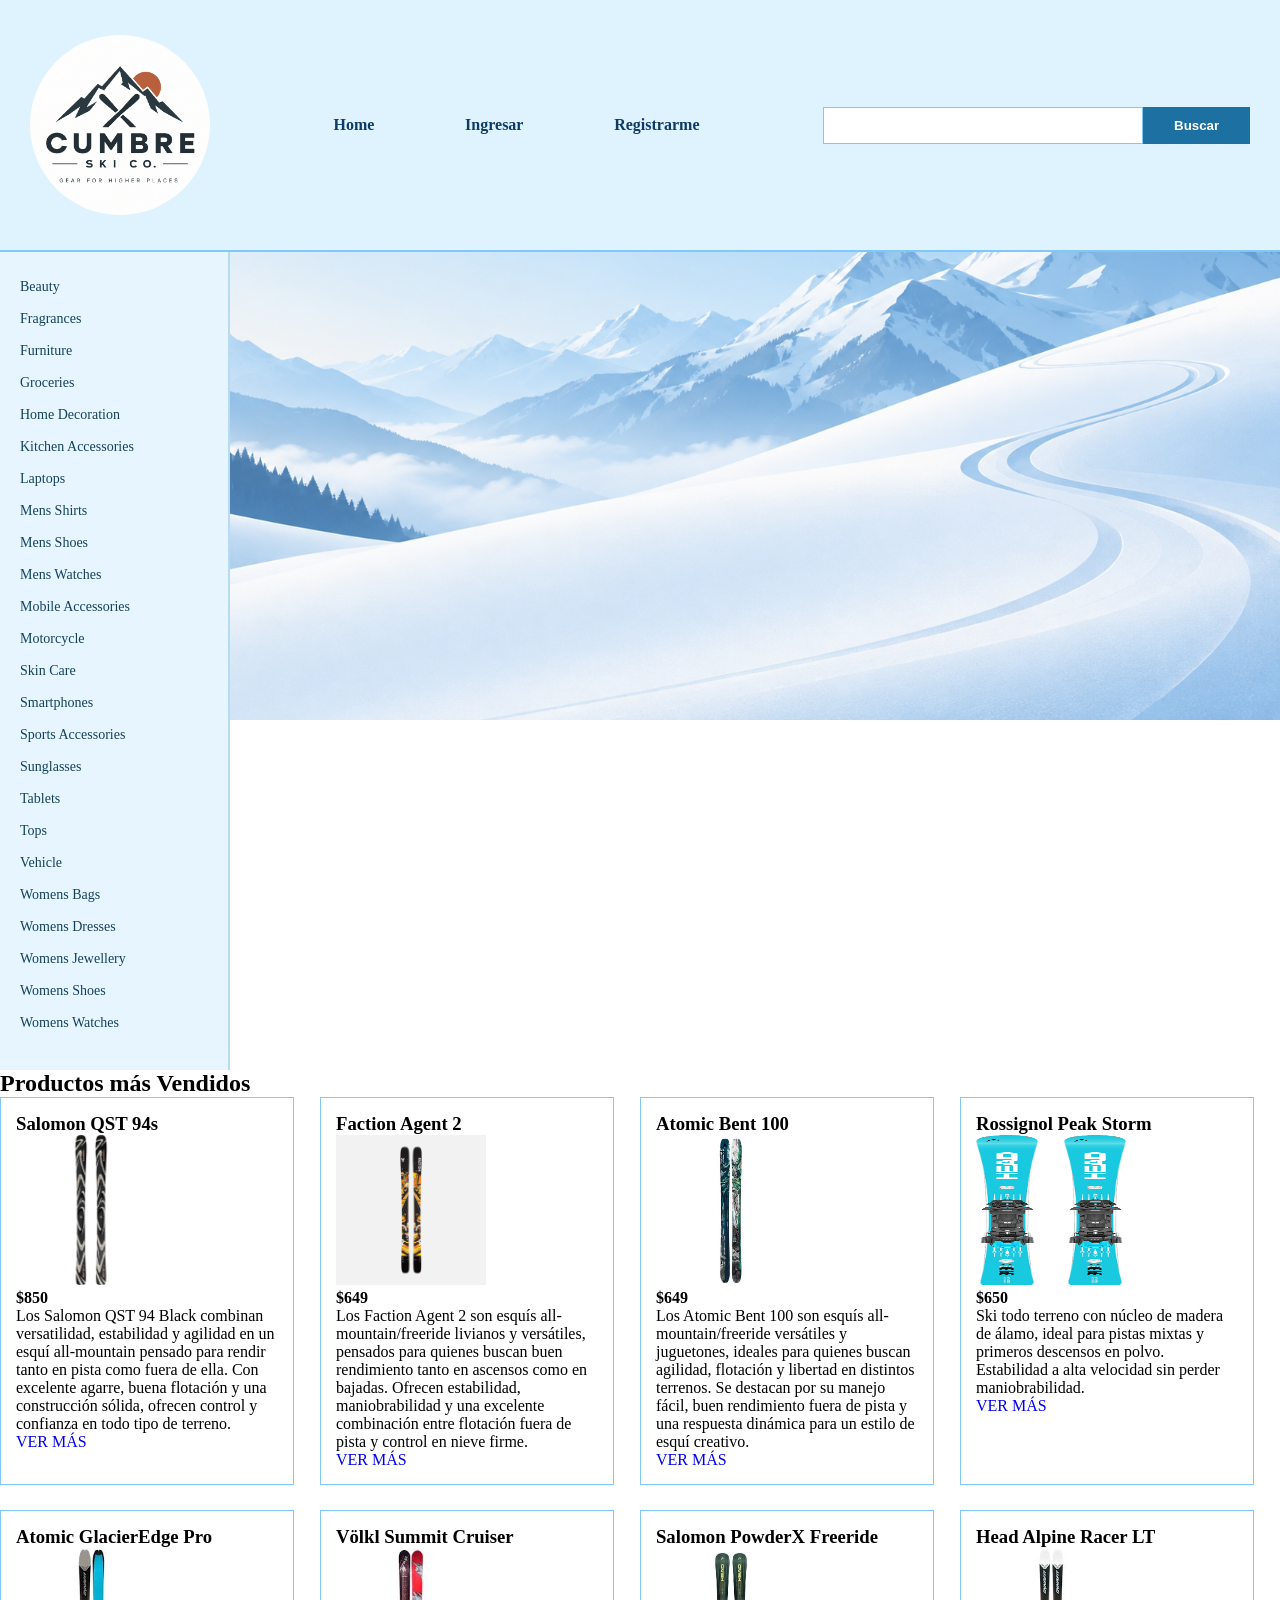
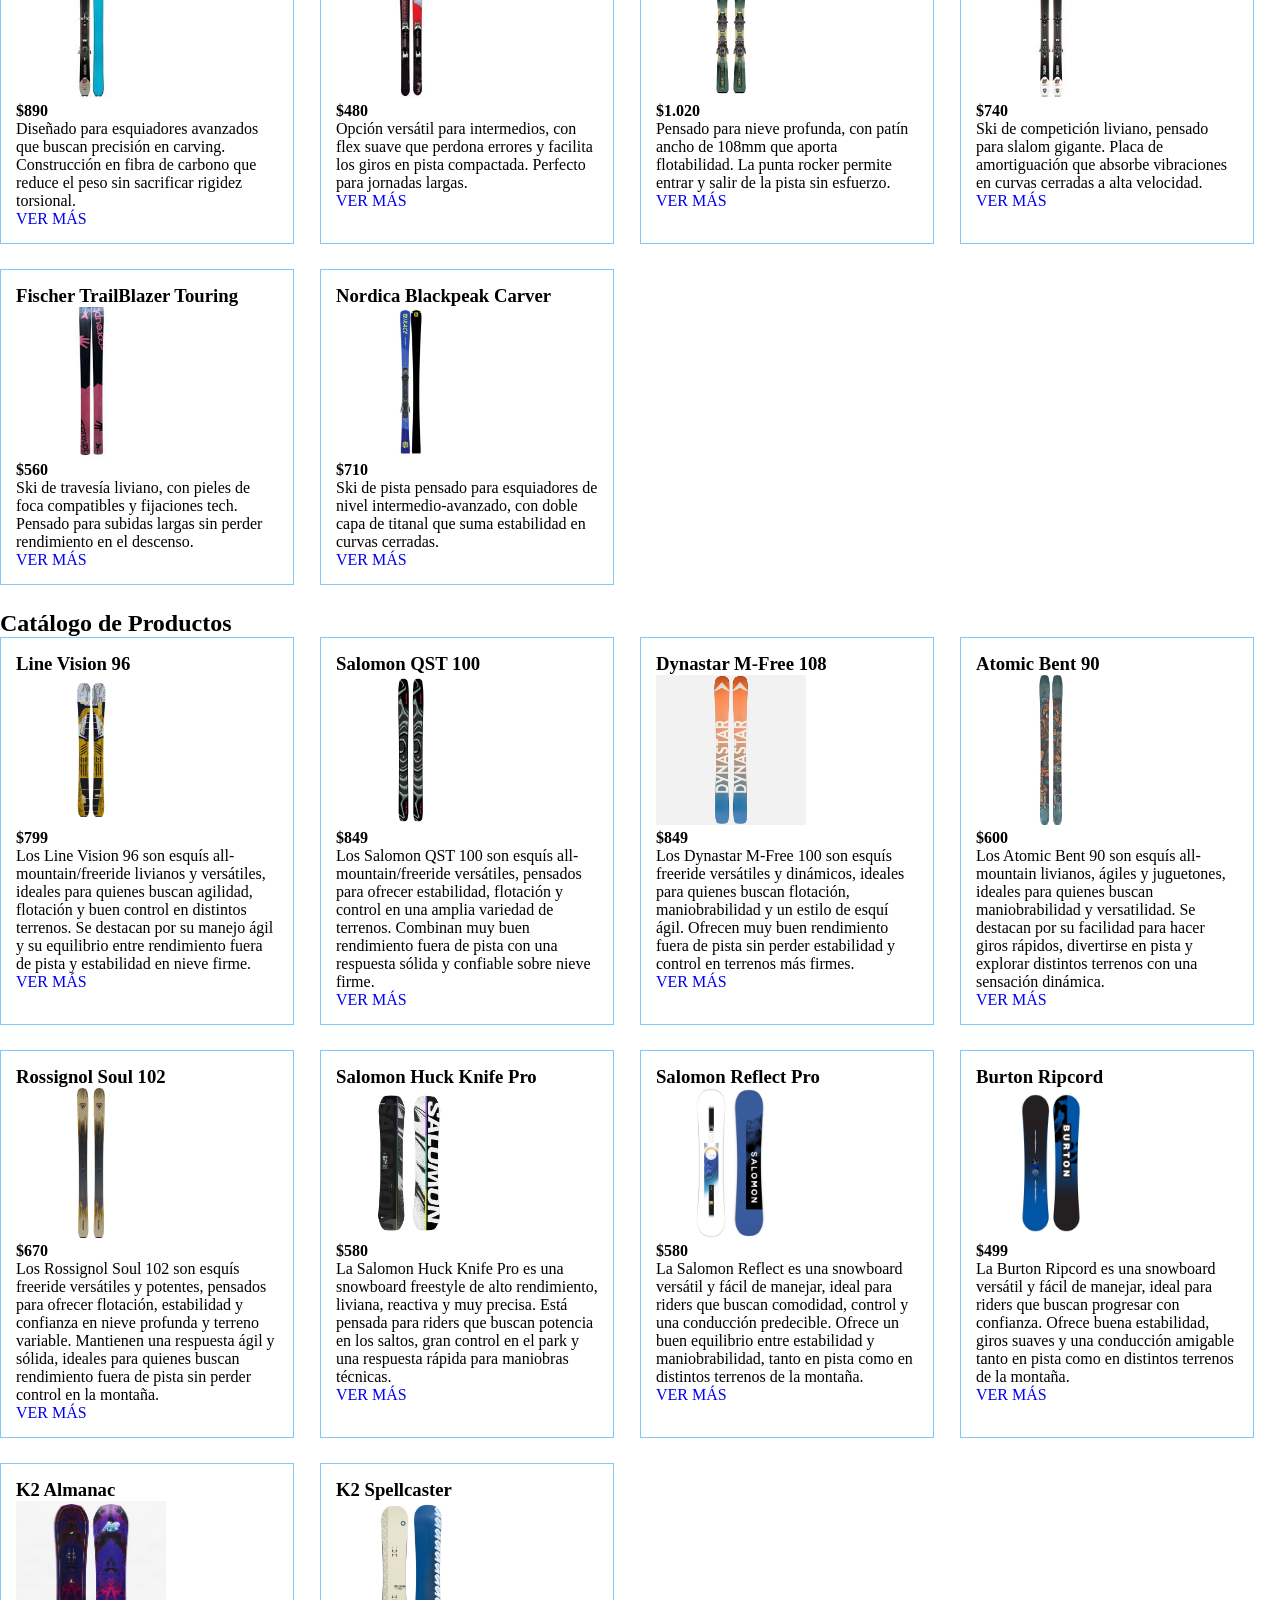
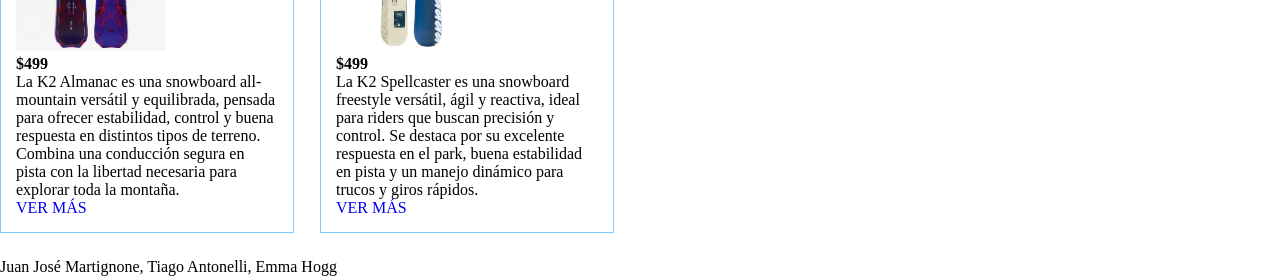
==== index.html @ 4454740b "css register" ====
<!DOCTYPE html>
<html lang="en">
<head>
    <meta charset="UTF-8">
    <meta name="viewport" content="width=device-width, initial-scale=1.0">
    <title>Proyecto Integrador</title>
    <link rel="stylesheet" href="./css/styles.css">

</head>
<body>
        <header class="header">
            <a href="./index.html" class="logoLink">
             <img src="./img/ChatGPT Image Sep 11, 2026, 09_26_27 AM.png" alt="logo" class="logo">
            </a>
            <nav class="navegacion">
                <ul>
                    <li><a href="./index.html">Home</a></li>
                    <li><a href="./login.html">Ingresar</a></li>
                    <li><a href="./register.html">Registrarme</a></li>
                </ul>
            </nav>
            <form action="./search'results.html" method="get">
               <input type="text" name="busqueda">
               <button type="submit">Buscar</button>
           </form>
        </header>
   <nav class="categorias">
    <ul>
      <li><a href="./category.html">Beauty</a></li>
            <li><a href="./category.html">Fragrances</a></li>
            <li><a href="./category.html">Furniture</a></li>
            <li><a href="./category.html">Groceries</a></li>
            <li><a href="./category.html">Home Decoration</a></li>
            <li><a href="./category.html">Kitchen Accessories</a></li>
            <li><a href="./category.html">Laptops</a></li>
            <li><a href="./category.html">Mens Shirts</a></li>
            <li><a href="./category.html">Mens Shoes</a></li>
            <li><a href="./category.html">Mens Watches</a></li>
            <li><a href="./category.html">Mobile Accessories</a></li>
            <li><a href="./category.html">Motorcycle</a></li>
            <li><a href="./category.html">Skin Care</a></li>
            <li><a href="./category.html">Smartphones</a></li>
            <li><a href="./category.html">Sports Accessories</a></li>
            <li><a href="./category.html">Sunglasses</a></li>
            <li><a href="./category.html">Tablets</a></li>
            <li><a href="./category.html">Tops</a></li>
            <li><a href="./category.html">Vehicle</a></li>
            <li><a href="./category.html">Womens Bags</a></li>
            <li><a href="./category.html">Womens Dresses</a></li>
            <li><a href="./category.html">Womens Jewellery</a></li>
            <li><a href="./category.html">Womens Shoes</a></li>
            <li><a href="./category.html">Womens Watches</a></li>  
    </ul>
   </nav>

  

    <section class="masvendidos">
        <h1>
            Productos más Vendidos
        </h1>
 
        <article>
            <h3>Salomon QST 94s</h3>
            <img src="./img/producto_1.jpg" alt="producto 1">
            <h4>$850</h4>
            <p>Los Salomon QST 94 Black combinan versatilidad, estabilidad y agilidad en un esquí all-mountain pensado para rendir tanto en pista como fuera de ella. Con excelente agarre, buena flotación y una construcción sólida, ofrecen control y confianza en todo tipo de terreno.</p>
            <a href="./product.html">VER MÁS</a>
        </article>

        <article>
            <h3>Faction Agent 2</h3>
            <img src="./img/producto_2.webp" alt="producto 2">
            <h4>$649</h4>
            <p>Los Faction Agent 2 son esquís all-mountain/freeride livianos y versátiles, pensados para quienes buscan buen rendimiento tanto en ascensos como en bajadas. Ofrecen estabilidad, maniobrabilidad y una excelente combinación entre flotación fuera de pista y control en nieve firme.</p>
            <a href="./product.html">VER MÁS</a>
        </article>

         <article>
            <h3>Atomic Bent 100</h3>
            <img src="./img/producto_3.jpeg" alt="producto 3">
            <h4>$649</h4>
            <p>Los Atomic Bent 100 son esquís all-mountain/freeride versátiles y juguetones, ideales para quienes buscan agilidad, flotación y libertad en distintos terrenos. Se destacan por su manejo fácil, buen rendimiento fuera de pista y una respuesta dinámica para un estilo de esquí creativo.</p>
            <a href="./product.html">VER MÁS</a>
        </article>

        <article>
            <h3>Rossignol Peak Storm</h3>
            <img src="./img/producto_4.jpg" alt="producto 4">
            <h4>$650</h4>
            <p>Ski todo terreno con núcleo de madera de álamo, ideal para pistas mixtas y primeros descensos en polvo. Estabilidad a alta velocidad sin perder maniobrabilidad.</p>
            <a href="./product.html">VER MÁS</a>
        </article>

         <article>
            <h3>Atomic GlacierEdge Pro</h3>
            <img src="./img/producto5.jpeg" alt="producto 5">
            <h4>$890</h4>
            <p>Diseñado para esquiadores avanzados que buscan precisión en carving. Construcción en fibra de carbono que reduce el peso sin sacrificar rigidez torsional.</p>
            <a href="./product.html">VER MÁS</a>
        </article>

         <article>
            <h3>Völkl Summit Cruiser</h3>
            <img src="./img/producto6.jpeg" alt="producto 6">
            <h4>$480</h4>
            <p>Opción versátil para intermedios, con flex suave que perdona errores y facilita los giros en pista compactada. Perfecto para jornadas largas.</p>
            <a href="./product.html">VER MÁS</a>
        </article>

         <article>
            <h3>Salomon PowderX Freeride</h3>
            <img src="./img/producto7.jpeg" alt="producto 7">
            <h4>$1.020</h4>
            <p>Pensado para nieve profunda, con patín ancho de 108mm que aporta flotabilidad. La punta rocker permite entrar y salir de la pista sin esfuerzo.</p>
            <a href="./product.html">VER MÁS</a>
        </article>

         <article>
            <h3>Head Alpine Racer LT</h3>
            <img src="./img/producto8.jpeg" alt="producto 8">
            <h4>$740</h4>
            <p>Ski de competición liviano, pensado para slalom gigante. Placa de amortiguación que absorbe vibraciones en curvas cerradas a alta velocidad.</p>
            <a href="./product.html">VER MÁS</a>
        </article>

         <article>
            <h3>Fischer TrailBlazer Touring</h3>
            <img src="./img/producto9.jpeg" alt="producto 9">
            <h4>$560</h4>
            <p>Ski de travesía liviano, con pieles de foca compatibles y fijaciones tech. Pensado para subidas largas sin perder rendimiento en el descenso.</p>
            <a href="./product.html">VER MÁS</a>
        </article>

         <article>
            <h3>Nordica Blackpeak Carver</h3>
            <img src="./img/producto10.jpeg" alt="producto 10">
            <h4>$710</h4>
            <p>Ski de pista pensado para esquiadores de nivel intermedio-avanzado, con doble capa de titanal que suma estabilidad en curvas cerradas.</p>
            <a href="./product.html">VER MÁS</a>
        </article>

    </section>

    <section class="catalogo">
        <h1>
            Catálogo de Productos
        </h1>

         <article>
            <h3>Line Vision 96</h3>
            <img src="./img/producto11.webp" alt="producto 11">
            <h4>$799</h4>
            <p>Los Line Vision 96 son esquís all-mountain/freeride livianos y versátiles, ideales para quienes buscan agilidad, flotación y buen control en distintos terrenos. Se destacan por su manejo ágil y su equilibrio entre rendimiento fuera de pista y estabilidad en nieve firme.</p>
            <a href="./product.html">VER MÁS</a>
        </article>

         <article>
            <h3>Salomon QST 100</h3>
            <img src="./img/producto12.jpg" alt="producto 12">
            <h4>$849</h4>
            <p>Los Salomon QST 100 son esquís all-mountain/freeride versátiles, pensados para ofrecer estabilidad, flotación y control en una amplia variedad de terrenos. Combinan muy buen rendimiento fuera de pista con una respuesta sólida y confiable sobre nieve firme.</p>
            <a href="./product.html">VER MÁS</a>
        </article>

         <article>
            <h3>Dynastar M-Free 108</h3>
            <img src="./img/producto13.webp" alt="producto 13">
            <h4>$849</h4>
            <p>Los Dynastar M-Free 100 son esquís freeride versátiles y dinámicos, ideales para quienes buscan flotación, maniobrabilidad y un estilo de esquí ágil. Ofrecen muy buen rendimiento fuera de pista sin perder estabilidad y control en terrenos más firmes.</p>
            <a href="./product.html">VER MÁS</a>
        </article>

         <article>
            <h3>Atomic Bent 90</h3>
            <img src="./img/producto_14.jpg" alt="producto 14">
            <h4>$600</h4>
            <p>Los Atomic Bent 90 son esquís all-mountain livianos, ágiles y juguetones, ideales para quienes buscan maniobrabilidad y versatilidad. Se destacan por su facilidad para hacer giros rápidos, divertirse en pista y explorar distintos terrenos con una sensación dinámica.</p>
            <a href="./product.html">VER MÁS</a>
        </article>

        <article>
            <h3>Rossignol Soul 102</h3>
            <img src="./img/producto15.jpg" alt="producto 15">
            <h4>$670</h4>
            <p>Los Rossignol Soul 102 son esquís freeride versátiles y potentes, pensados para ofrecer flotación, estabilidad y confianza en nieve profunda y terreno variable. Mantienen una respuesta ágil y sólida, ideales para quienes buscan rendimiento fuera de pista sin perder control en la montaña.</p>
            <a href="./product.html">VER MÁS</a>
        </article>

        <article>
            <h3>Salomon Huck Knife Pro</h3>
            <img src="./img/producto16.jpeg" alt="producto 16">
            <h4>$580</h4>
            <p>La Salomon Huck Knife Pro es una snowboard freestyle de alto rendimiento, liviana, reactiva y muy precisa. Está pensada para riders que buscan potencia en los saltos, gran control en el park y una respuesta rápida para maniobras técnicas.</p>
            <a href="./product.html">VER MÁS</a>
        </article>

        <article>
            <h3>Salomon Reflect Pro</h3>
            <img src="./img/producto17.jpg" alt="producto 17">
            <h4>$580</h4>
            <p>La Salomon Reflect es una snowboard versátil y fácil de manejar, ideal para riders que buscan comodidad, control y una conducción predecible. Ofrece un buen equilibrio entre estabilidad y maniobrabilidad, tanto en pista como en distintos terrenos de la montaña.</p>
            <a href="./product.html">VER MÁS</a>
        </article>
        
        <article>
            <h3>Burton Ripcord</h3>
            <img src="./img/producto 18.webp" alt="producto 18">
            <h4>$499</h4>
            <p>La Burton Ripcord es una snowboard versátil y fácil de manejar, ideal para riders que buscan progresar con confianza. Ofrece buena estabilidad, giros suaves y una conducción amigable tanto en pista como en distintos terrenos de la montaña.</p>
            <a href="./product.html">VER MÁS</a>
        </article>
    
        <article>
            <h3>K2 Almanac</h3>
            <img src="./img/producto 19.webp" alt="producto 19">
            <h4>$499</h4>
            <p>La K2 Almanac es una snowboard all-mountain versátil y equilibrada, pensada para ofrecer estabilidad, control y buena respuesta en distintos tipos de terreno. Combina una conducción segura en pista con la libertad necesaria para explorar toda la montaña.</p>
            <a href="./product.html">VER MÁS</a>
        </article>

        <article>
            <h3>K2 Spellcaster</h3>
            <img src="./img/producto 20.webp" alt="producto 20">
            <h4>$499</h4>
            <p>La K2 Spellcaster es una snowboard freestyle versátil, ágil y reactiva, ideal para riders que buscan precisión y control. Se destaca por su excelente respuesta en el park, buena estabilidad en pista y un manejo dinámico para trucos y giros rápidos.</p>
            <a href="./product.html">VER MÁS</a>
        </article>

    </section>
<footer>
    Juan José Martignone, Tiago Antonelli, Emma Hogg
</footer>
</body>
</html>
---- css/styles.css ----
*{
box-sizing: border-box;
padding: 0;
margin: 0;
}
a{
    text-decoration: none;

}
ol, ul, li{

    list-style-type: none;
}
.logo {
    width: 180px;
    height: 180px;
    margin: 20px auto;
    border-radius: 100px;
}

.logoLink {
    display: flex;
    align-items: center;
    justify-content: center;
}

.navegacion {
    width: 30%;
}

.navegacion ul {
    display: flex;
    flex-direction: row;
    justify-content: space-between;
}

.navegacion a {
    color: #0d3b66;
    font-size: 16px;
    font-weight: bold;
}

.header form {
    width: 35%;
    display: flex;
    flex-direction: row;
}

.header form input {
    width: 75%;
    padding: 10px;
    border: solid 1px #7fc8f8;
}

.header form button {
    width: 25%;
    padding: 10px;
    background-color: #1d70a2;
    color: white;
    border: solid 1px #1d70a2;
    font-weight: bold;
}
.contenidoPagina {
    width: 100%;
    display: flex;
    flex-direction: row;
}

.categorias {
    width: 18%;
    background-color: #e6f5ff;
    padding: 25px 20px;
    border-right: solid 2px #b6dcf2;
}

.categorias li {
    margin-bottom: 14px;
}

.categorias ul {
    display: flex;
    flex-direction: column;
}

.categorias a { 
    color: #16425b;
    font-size: 14px;
}

.contenidoPrincipal {
    width: 82%;
    padding: 30px;
}

body {
    background-image: url(../img/Fondo.png);
    background-repeat: no-repeat;
    background-size: 100%;
    background-attachment: fixed;
}

.masvendidos {
    width: 100%;
    display: flex;
    flex-wrap: wrap;
    flex-direction: row;
   justify-content: flex-start;
}

.masvendidos h1 {
    width: 100%;
}

.masvendidos article {
    width: 23%;
    padding: 15px;
    margin-bottom: 25px;
    border: solid 1px #7fc8f8 ;
    margin-right: 2%;
}

.catalogo{
    width: 100%;
  display: flex;
    flex-wrap: wrap;
    flex-direction: row;
    justify-content: flex-start;
}
.catalogo h1{
    width: 100%;
}

.catalogo article {
    width: 23%;
    padding: 15px;
    margin-bottom: 25px;
    border: solid 1px #7fc8f8;
    margin-right: 2%;
}

img{
    width: 150px;
    height: 150px;
}

.header {
    width: 100%;
    background-color: #dff3ff;
    padding: 15px 30px;
    display: flex;
    flex-direction: row;
    justify-content: space-between;
    align-items: center;
    border-bottom: solid 2px #7fc8f8;
}

.productoo {
    display: flex;
}

.productooo {
    padding: 40px;
    background-color:#7fc8f86f;
    margin: 40px;
    border-radius: 10%;
    border: solid, rgb(44, 112, 189);

}

.headapline {
    width: 700px;
    height: auto;
    border-radius:10%;
    border: solid, rgb(44, 112, 189);
}

.imagen_texto {
    display: flex;
}

.reviews {
    padding: 40px;
    background-color:#7fc8f86f;
    margin: 50px;
    border-radius: 10%;
    border: solid, rgb(44, 112, 189);
    font-size: 20px;
    padding: 30px;
    line-height: 2.0;
}

.review_ {
    border: solid,  rgb(44, 112, 189);
    margin: 10px;
    border-radius: 10%;
    padding: 10px;
}

.estrellas {
    width: 100%;
    height: 70px;
}

.tags {
    text-align: center;
    padding: 40px;
    background-color:#0c80cd6f;
    margin: 50px;
    border-radius: 15%;
    border: solid, rgb(44, 112, 189);
}

.tag {
    display: flex;
    justify-content: space-evenly;
    font-size: 20px;
    padding: 30px;
    line-height: 2.0;
}

.titulo_tags {
    margin-bottom: 20px
}

.texto_producto {
    font-size: 20px;
    padding: 30px;
    line-height: 2.0;
}


.register {
    display: flex;
}

.contenedorForm {
    display: flex;
    justify-content: center;
    align-items: center;
    font-size: 30px;
    flex: 1;
}  

.form {
    border: solid,  rgb(44, 112, 189);
    background-color:  rgba(68, 138, 218, 0.16); 
    border-radius: 10%;
    padding: 20px;
}
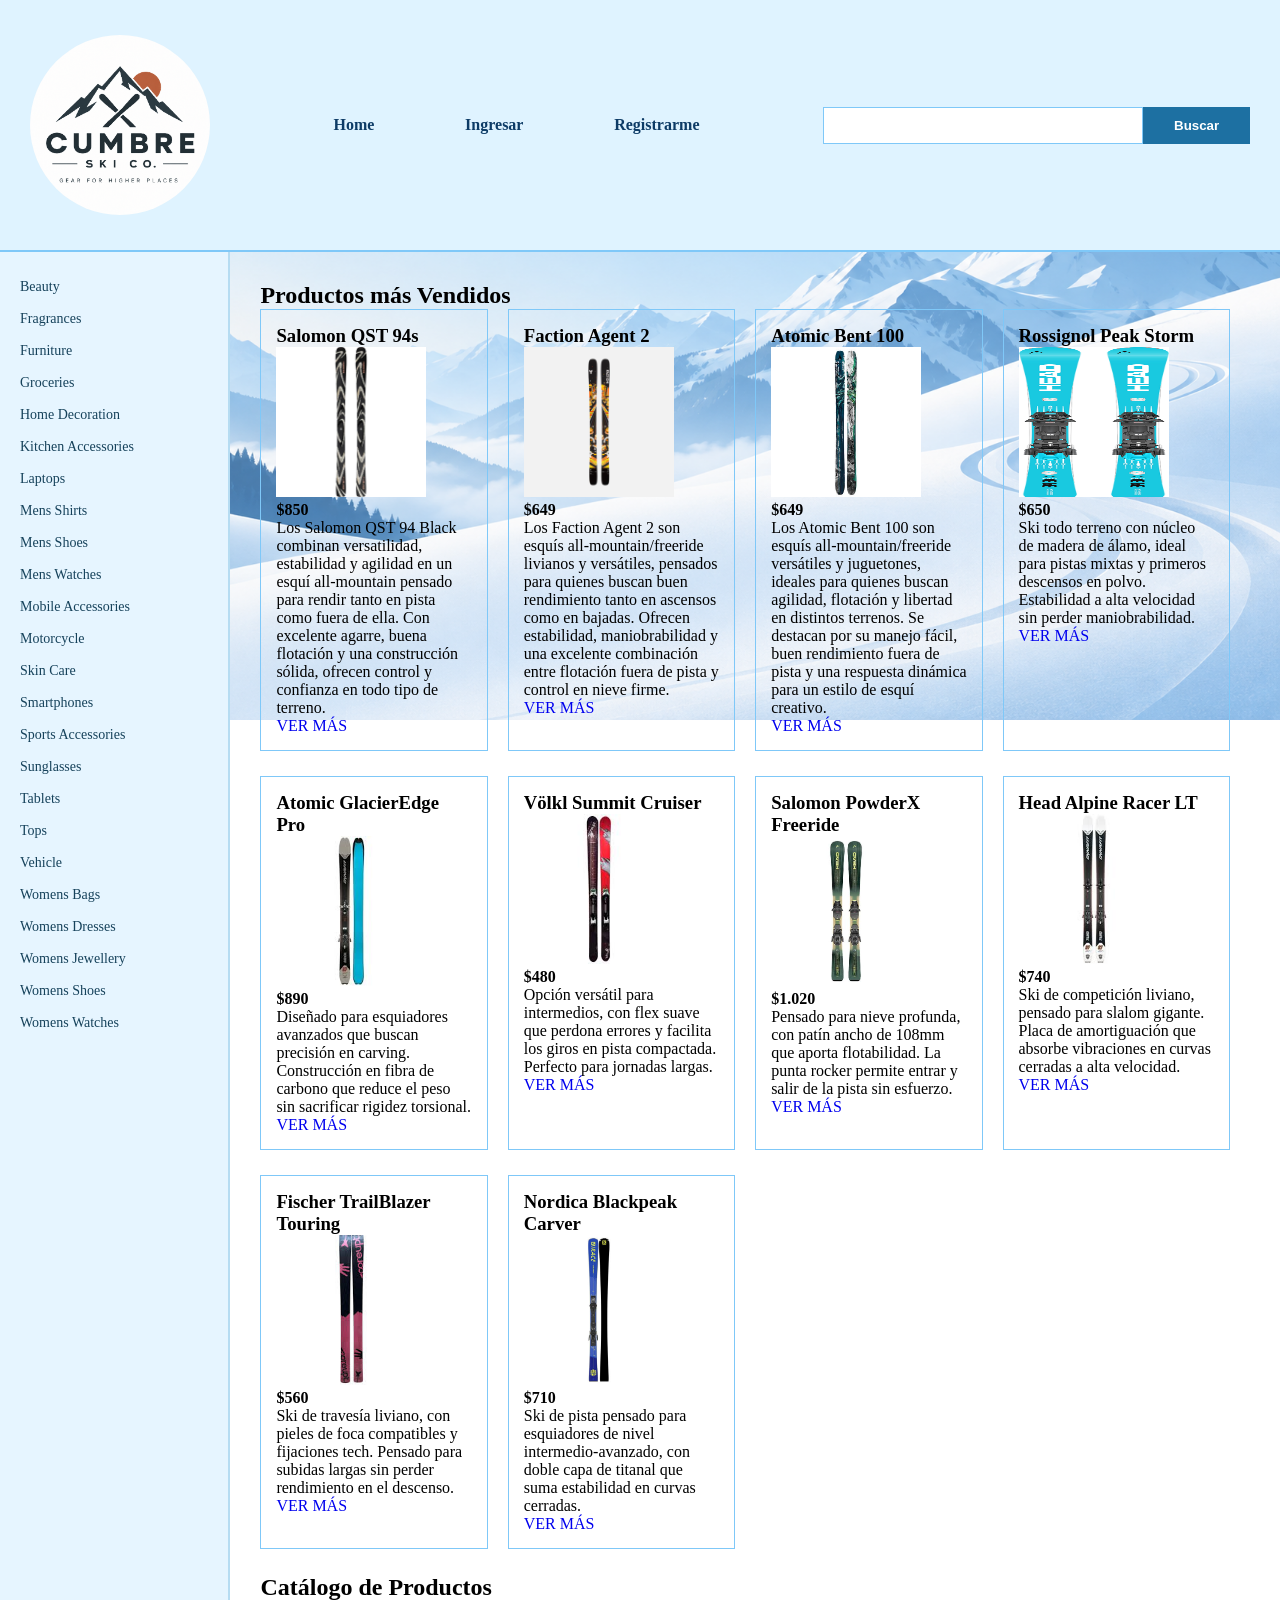
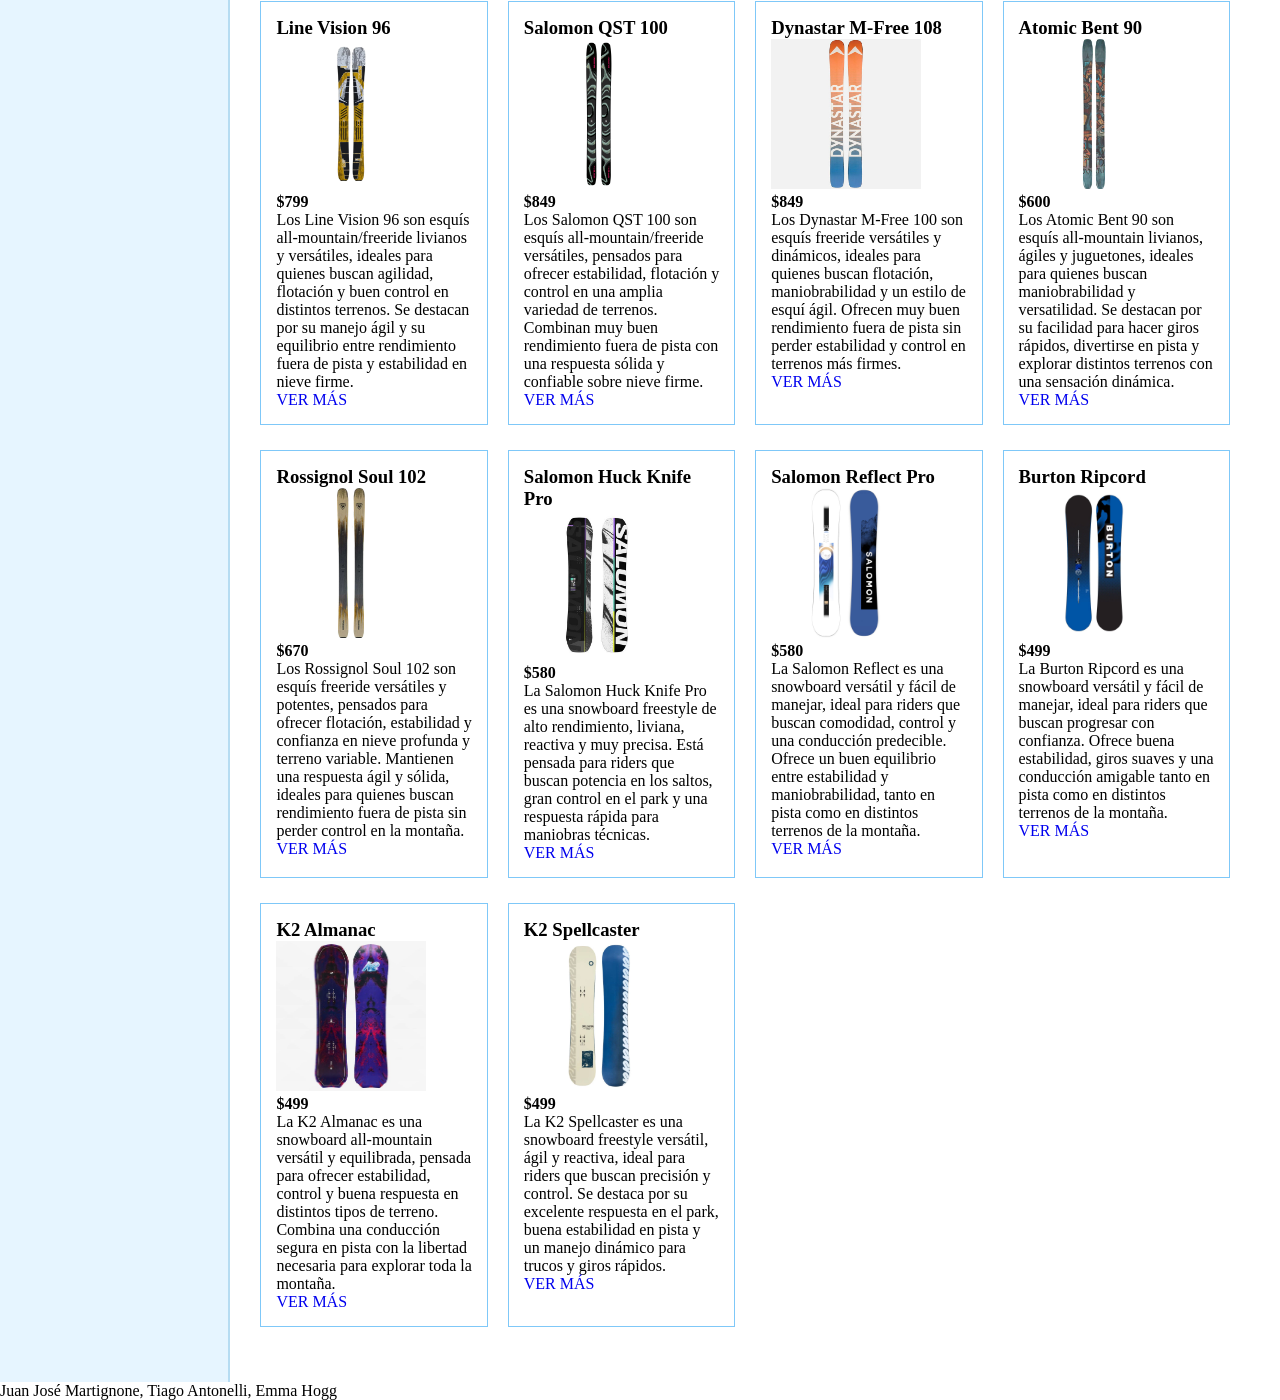
==== commit 35336f4f: "Cambios en el css para las imagenes de los productos" ====
--- a/index.html
+++ b/index.html
@@ -24,6 +24,8 @@
                <button type="submit">Buscar</button>
            </form>
         </header>
+
+<div class="contenidoPagina">
    <nav class="categorias">
     <ul>
       <li><a href="./category.html">Beauty</a></li>
@@ -53,7 +55,7 @@
     </ul>
    </nav>
 
-  
+   <div class="contenidoPrincipal">
 
     <section class="masvendidos">
         <h1>
@@ -228,6 +230,8 @@
         </article>
 
     </section>
+</div>
+</div>
 <footer>
     Juan José Martignone, Tiago Antonelli, Emma Hogg
 </footer>
--- a/css/styles.css
+++ b/css/styles.css
@@ -138,7 +138,8 @@
     margin-right: 2%;
 }
 
-img{
+.masvendidos img,
+.catalogo img {
     width: 150px;
     height: 150px;
 }
@@ -163,7 +164,7 @@
     background-color:#7fc8f86f;
     margin: 40px;
     border-radius: 10%;
-    border: solid, rgb(44, 112, 189);
+    border: solid rgb(44, 112, 189);
 
 }
 
@@ -171,7 +172,7 @@
     width: 700px;
     height: auto;
     border-radius:10%;
-    border: solid, rgb(44, 112, 189);
+    border: solid rgb(44, 112, 189);
 }
 
 .imagen_texto {
@@ -183,14 +184,14 @@
     background-color:#7fc8f86f;
     margin: 50px;
     border-radius: 10%;
-    border: solid, rgb(44, 112, 189);
+    border: solid rgb(44, 112, 189);
     font-size: 20px;
     padding: 30px;
     line-height: 2.0;
 }
 
 .review_ {
-    border: solid,  rgb(44, 112, 189);
+    border: solid rgb(44, 112, 189);
     margin: 10px;
     border-radius: 10%;
     padding: 10px;
@@ -207,7 +208,7 @@
     background-color:#0c80cd6f;
     margin: 50px;
     border-radius: 15%;
-    border: solid, rgb(44, 112, 189);
+    border: solid rgb(44, 112, 189);
 }
 
 .tag {
@@ -242,7 +243,7 @@
 }  
 
 .form {
-    border: solid,  rgb(44, 112, 189);
+    border: solid rgb(44, 112, 189);
     background-color:  rgba(68, 138, 218, 0.16); 
     border-radius: 10%;
     padding: 20px;
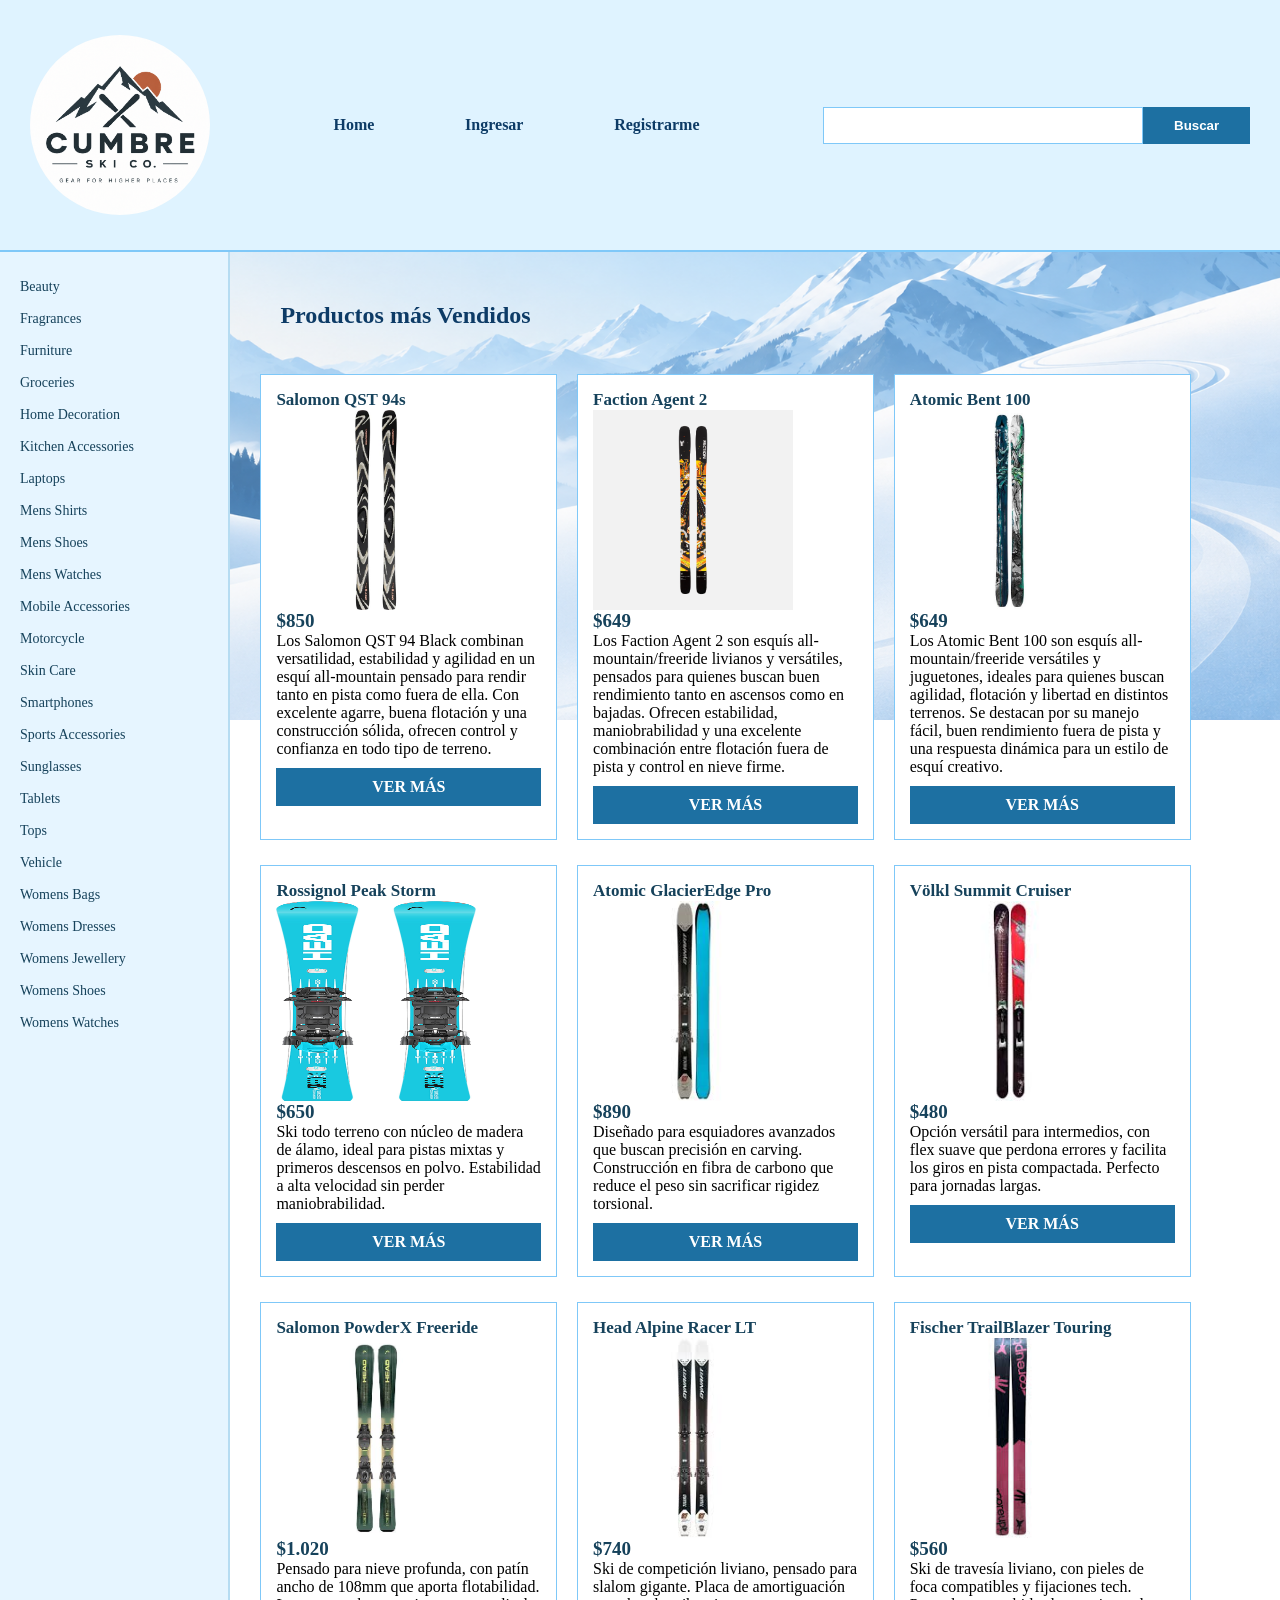
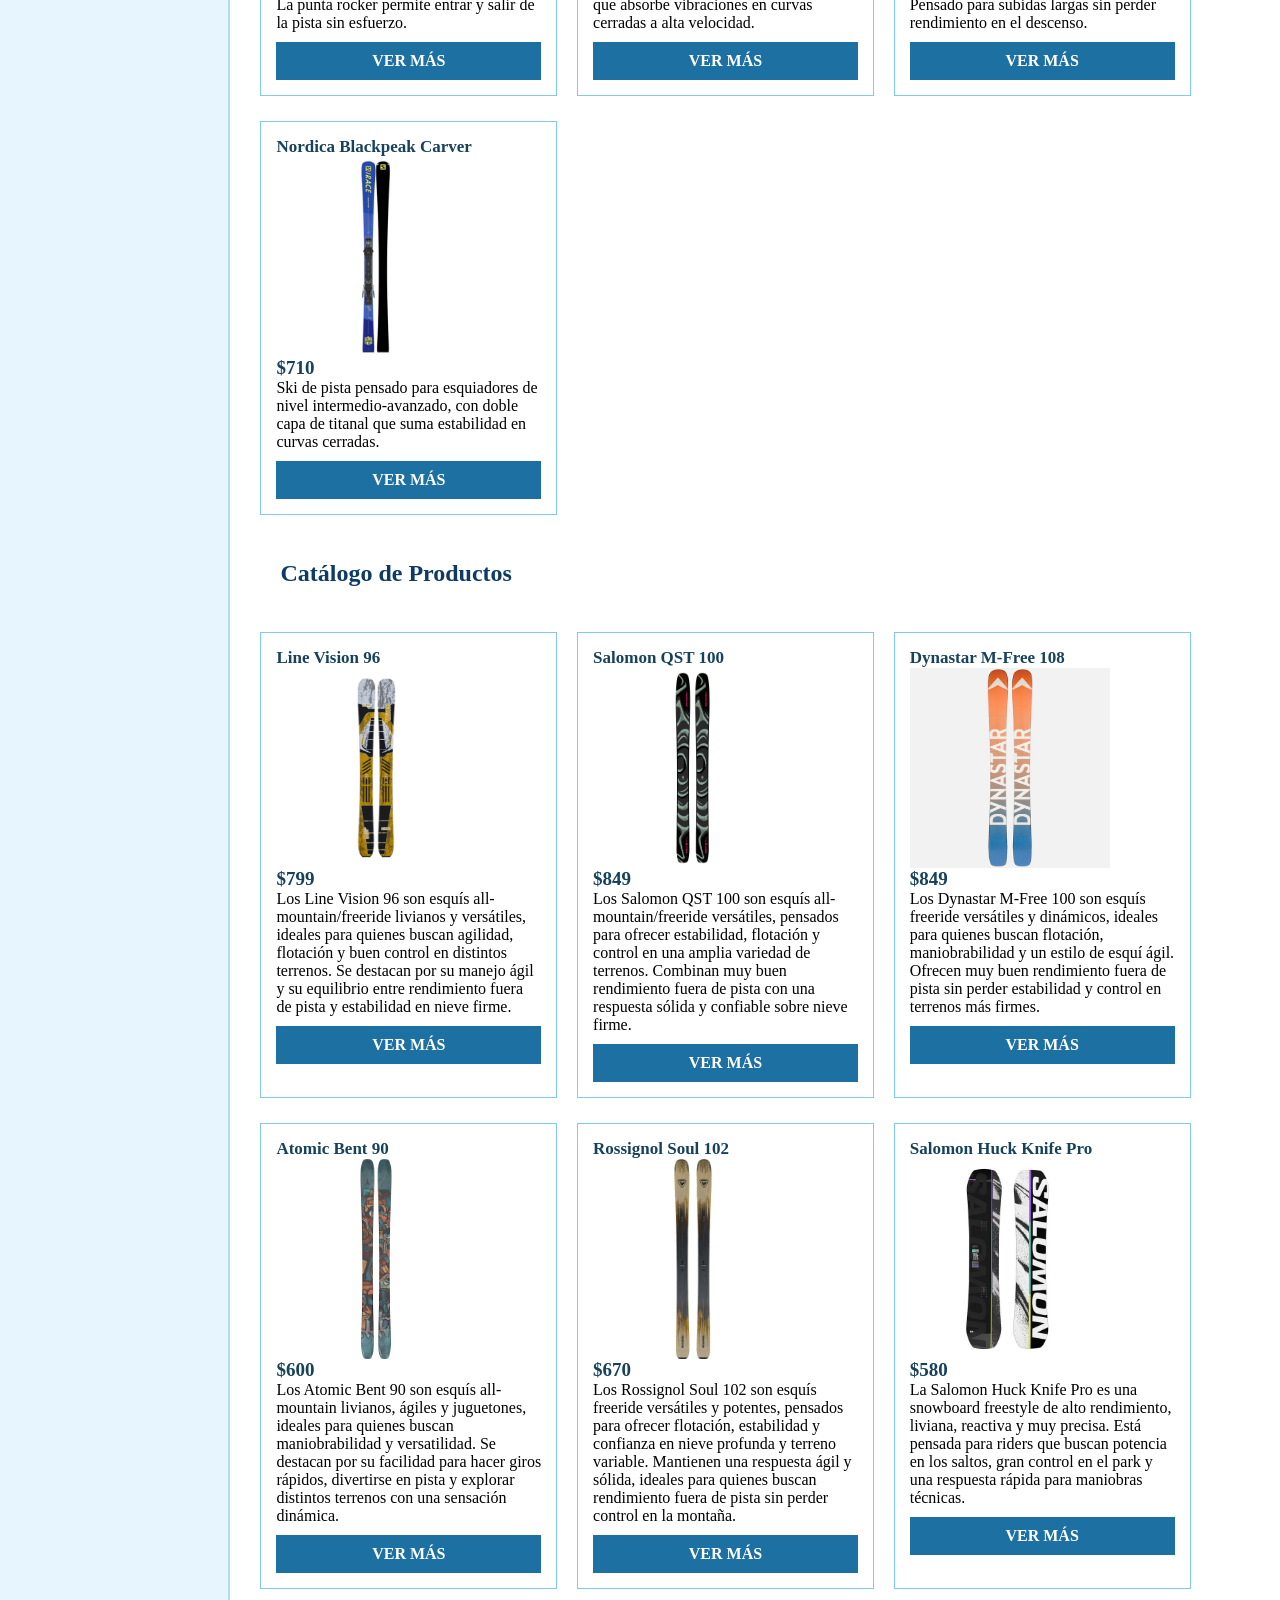
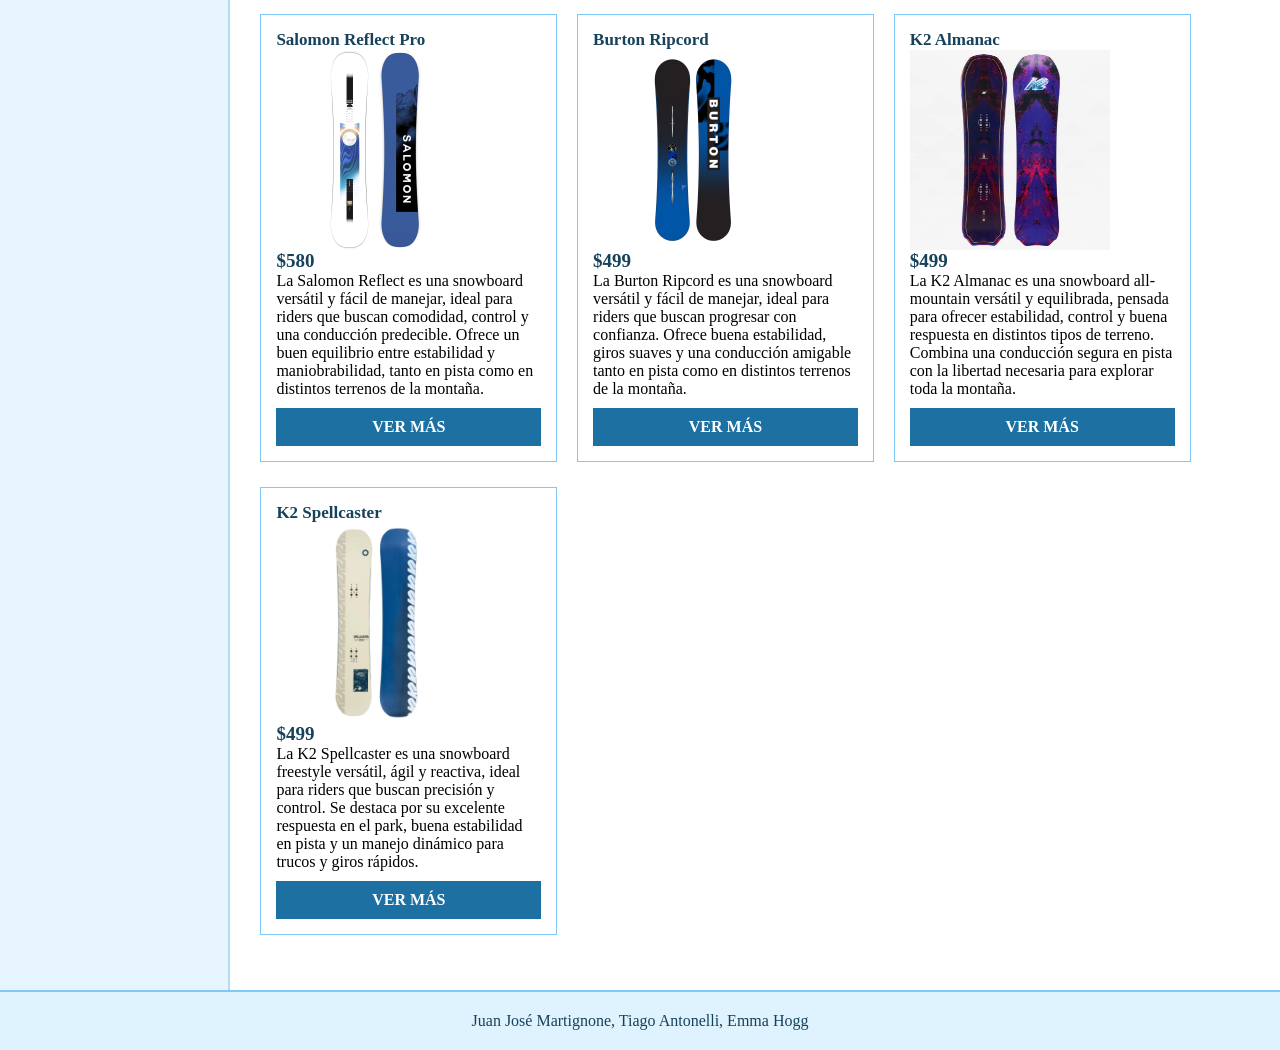
==== commit 9a5923b7: "correcciones" ====
--- a/index.html
+++ b/index.html
@@ -233,7 +233,7 @@
 </div>
 </div>
 <footer>
-    Juan José Martignone, Tiago Antonelli, Emma Hogg
+    <p>Juan José Martignone, Tiago Antonelli, Emma Hogg</p>
 </footer>
 </body>
 </html>
--- a/css/styles.css
+++ b/css/styles.css
@@ -1,16 +1,21 @@
-*{
-box-sizing: border-box;
-padding: 0;
-margin: 0;
-}
-a{
+* {
+    box-sizing: border-box;
+    padding: 0;
+    margin: 0;
+}
+
+a {
     text-decoration: none;
 
 }
-ol, ul, li{
+
+ol,
+ul,
+li {
 
     list-style-type: none;
 }
+
 .logo {
     width: 180px;
     height: 180px;
@@ -60,6 +65,7 @@
     border: solid 1px #1d70a2;
     font-weight: bold;
 }
+
 .contenidoPagina {
     width: 100%;
     display: flex;
@@ -82,7 +88,7 @@
     flex-direction: column;
 }
 
-.categorias a { 
+.categorias a {
     color: #16425b;
     font-size: 14px;
 }
@@ -99,49 +105,61 @@
     background-attachment: fixed;
 }
 
-.masvendidos {
+.masvendidos,
+.catalogo {
     width: 100%;
     display: flex;
     flex-wrap: wrap;
     flex-direction: row;
-   justify-content: flex-start;
-}
-
-.masvendidos h1 {
-    width: 100%;
-}
-
-.masvendidos article {
-    width: 23%;
+    justify-content: flex-start;
+}
+
+
+.masvendidos h1,
+.catalogo h1 {
+    width: 100%;
+    padding: 20px;
+}
+
+.masvendidos h3,
+.catalogo h3 {
+    color: #16425b;
+    font-size: 17px;
+}
+
+.masvendidos h4,
+.catalogo h4 {
+    font-size: 19px;
+    color: #16425b;
+}
+
+.masvendidos a,
+.catalogo a {
+    padding: 10px;
+    background-color: #1d70a2;
+    color: white;
+    font-weight: bold;
+    text-align: center;
+    margin-top: 10px;
+}
+
+.masvendidos article,
+.catalogo article {
+    width: 30%;
+    margin-right: 2%;
+    margin-bottom: 25px;
     padding: 15px;
-    margin-bottom: 25px;
-    border: solid 1px #7fc8f8 ;
-    margin-right: 2%;
-}
-
-.catalogo{
-    width: 100%;
-  display: flex;
-    flex-wrap: wrap;
-    flex-direction: row;
-    justify-content: flex-start;
-}
-.catalogo h1{
-    width: 100%;
-}
-
-.catalogo article {
-    width: 23%;
-    padding: 15px;
-    margin-bottom: 25px;
     border: solid 1px #7fc8f8;
-    margin-right: 2%;
-}
+    background-color: #ffffff;
+    display: flex;
+    flex-direction: column;
+}
+
 
 .masvendidos img,
 .catalogo img {
-    width: 150px;
-    height: 150px;
+    width: 200px;
+    height: 200px;
 }
 
 .header {
@@ -155,33 +173,63 @@
     border-bottom: solid 2px #7fc8f8;
 }
 
-.productoo {
-    display: flex;
-}
-
-.productooo {
+
+
+.PaginaProducto {
+    display: flex;
+}
+
+.Producto {
     padding: 40px;
-    background-color:#7fc8f86f;
+    background-color: #7fc8f86f;
     margin: 40px;
     border-radius: 10%;
     border: solid rgb(44, 112, 189);
 
 }
 
-.headapline {
+.Producto img {
     width: 700px;
     height: auto;
-    border-radius:10%;
-    border: solid rgb(44, 112, 189);
+    border-radius: 10%;
+    border: solid rgb(44, 112, 189);
+}
+
+.Producto p {
+    font-size: 20px;
+    padding: 5px;
+    line-height: 2.0;
+    margin-left: 10px;
 }
 
 .imagen_texto {
     display: flex;
+}
+
+.tags {
+    text-align: center;
+    padding: 40px;
+    background-color: #0c80cd6f;
+    margin: 50px;
+    border-radius: 15%;
+    border: solid rgb(44, 112, 189);
+}
+
+.tags h2 {
+    margin-bottom: 20px
+}
+
+.tags ul {
+    display: flex;
+    justify-content: space-around;
+    font-size: 20px;
+    padding: 30px;
+    line-height: 2.0;
 }
 
 .reviews {
     padding: 40px;
-    background-color:#7fc8f86f;
+    background-color: #7fc8f86f;
     margin: 50px;
     border-radius: 10%;
     border: solid rgb(44, 112, 189);
@@ -190,62 +238,256 @@
     line-height: 2.0;
 }
 
-.review_ {
+.review {
     border: solid rgb(44, 112, 189);
     margin: 10px;
     border-radius: 10%;
     padding: 10px;
 }
 
-.estrellas {
+.review img {
     width: 100%;
     height: 70px;
 }
 
-.tags {
-    text-align: center;
-    padding: 40px;
-    background-color:#0c80cd6f;
-    margin: 50px;
-    border-radius: 15%;
-    border: solid rgb(44, 112, 189);
-}
-
-.tag {
-    display: flex;
-    justify-content: space-evenly;
-    font-size: 20px;
-    padding: 30px;
-    line-height: 2.0;
-}
-
-.titulo_tags {
-    margin-bottom: 20px
-}
-
-.texto_producto {
-    font-size: 20px;
-    padding: 30px;
-    line-height: 2.0;
-}
-
-
-.register {
-    display: flex;
-}
-
-.contenedorForm {
+
+
+.registerLogin {
+    display: flex;
+    width: 100%;
+}
+
+.formulario {
     display: flex;
     justify-content: center;
     align-items: center;
     font-size: 30px;
-    flex: 1;
-}  
-
-.form {
-    border: solid rgb(44, 112, 189);
-    background-color:  rgba(68, 138, 218, 0.16); 
+    width: 100%;
+}
+
+.formulario form {
+    border: solid rgb(44, 112, 189);
+    background-color: rgba(68, 138, 218, 0.16);
     border-radius: 10%;
     padding: 20px;
-}
-
+    text-align: center;
+}
+
+.formulario button {
+    font-size: 20px;
+    width: 90%;
+    height: 50px;
+    margin: 5px;
+    background-color: rgba(1, 130, 189, 0.376);
+}
+
+.formulario a {
+    font-size: 17px;
+}
+
+.terminos {
+    font-size: 19px
+}
+
+.todobusqueda {
+    display: flex;
+}
+
+.resultados {
+    display: flex;
+    margin: 30px;
+}
+
+footer {
+    width: 100%;
+    display: flex;
+    justify-content: center;
+    align-items: center;
+    padding: 20px;
+    background-color: #dff3ff;
+    border-top: solid 2px #7fc8f8;
+    color: #16425b;
+}
+
+.contenidoPrincipal h1 {
+    color: #0d3b66;
+    margin-bottom: 25px;
+}
+
+.productosCategoria {
+    width: 100%;
+    display: flex;
+    flex-direction: row;
+    flex-wrap: wrap;
+    justify-content: flex-start;
+}
+
+.productosCategoria article {
+    width: 30%;
+    margin-right: 2%;
+    margin-bottom: 25px;
+    padding: 15px;
+    border: solid 1px #7fc8f8;
+    background-color: #ffffff;
+    display: flex;
+    flex-direction: column;
+
+    ;
+}
+
+.productosCategoria img {
+    width: 200px;
+    height: 200px;
+    margin: 0;
+}
+
+.productosCategoria h2 {
+    color: #16425b;
+    font-size: 17px;
+}
+
+.productosCategoria h3 {
+    color: #1d70a2;
+    font-size: 20px;
+}
+
+.productosCategoria p {
+    font-size: 14px;
+    color: #16425b;
+}
+
+.productosCategoria a {
+    padding: 10px;
+    background-color: #1d70a2;
+    color: white;
+    font-weight: bold;
+    text-align: center;
+    margin-top: 10px;
+}
+
+.resultadosBusqueda {
+    width: 100%;
+    padding: 30px;
+}
+
+.resultadosBusqueda h1 {
+    color: #0d3b66;
+    margin-bottom: 10px;
+}
+
+.resultadosBusqueda p {
+    color: #16425b;
+    margin-bottom: 25px;
+    font-size: 18px;
+}
+
+.resultados {
+    width: 100%;
+    display: flex;
+    flex-direction: row;
+    flex-wrap: wrap;
+    justify-content: flex-start;
+}
+
+.resultados article {
+    width: 33%;
+    margin-bottom: 25px;
+    padding: 15px;
+    border: solid 1px #7fc8f8;
+    background-color: #ffffff;
+    display: flex;
+    flex-direction: column;
+   margin: 0px 10px;
+}
+
+.resultados img {
+    width: 150px;
+    height: 150px;
+    margin: 0;
+}
+
+.resultados h2 {
+    color: #16425b;
+    font-size: 17px;
+}
+
+.resultados p {
+    color: #1d70a2;
+    font-size: 20px;
+    font-weight: bold;
+}
+
+.resultados a {
+
+    padding: 10px;
+    background-color: #1d70a2;
+    color: white;
+    font-weight: bold;
+    text-align: center;
+}
+
+.sinResultados {
+    padding: 20px;
+    border: solid 1px #7fc8f8;
+    background-color: #ffffff;
+    color: #16425b;
+    text-align: center;
+}
+
+@media (max-width: 480px) {
+
+    .header,
+    .contenidoPagina,
+    .imagen_texto {
+        display: flex;
+        flex-direction: column;
+    }
+
+    .navegacion,
+    .header form,
+    .categorias,
+    .contenidoPrincipal,
+    .headapline,
+    .masvendidos article,
+    .catalogo article,
+    .productosCategoria article,
+    .resultados article {
+        width: 100%;
+    }
+
+
+
+    .registerLogin {
+        flex-direction: column;
+    }
+
+
+
+
+
+.PaginaProducto {
+        flex-direction: column;
+    }
+
+    .categorias,
+    .Producto,
+    .reviews {
+        width: 100%;
+    }
+.imagen_texto img{
+
+  
+    width: 350px;
+    margin: 0;
+}
+
+.tags{
+    display: flex;
+    flex-direction: column;
+    align-items: center;
+}
+.tags ul{
+    flex-direction: column;
+}
+
+}
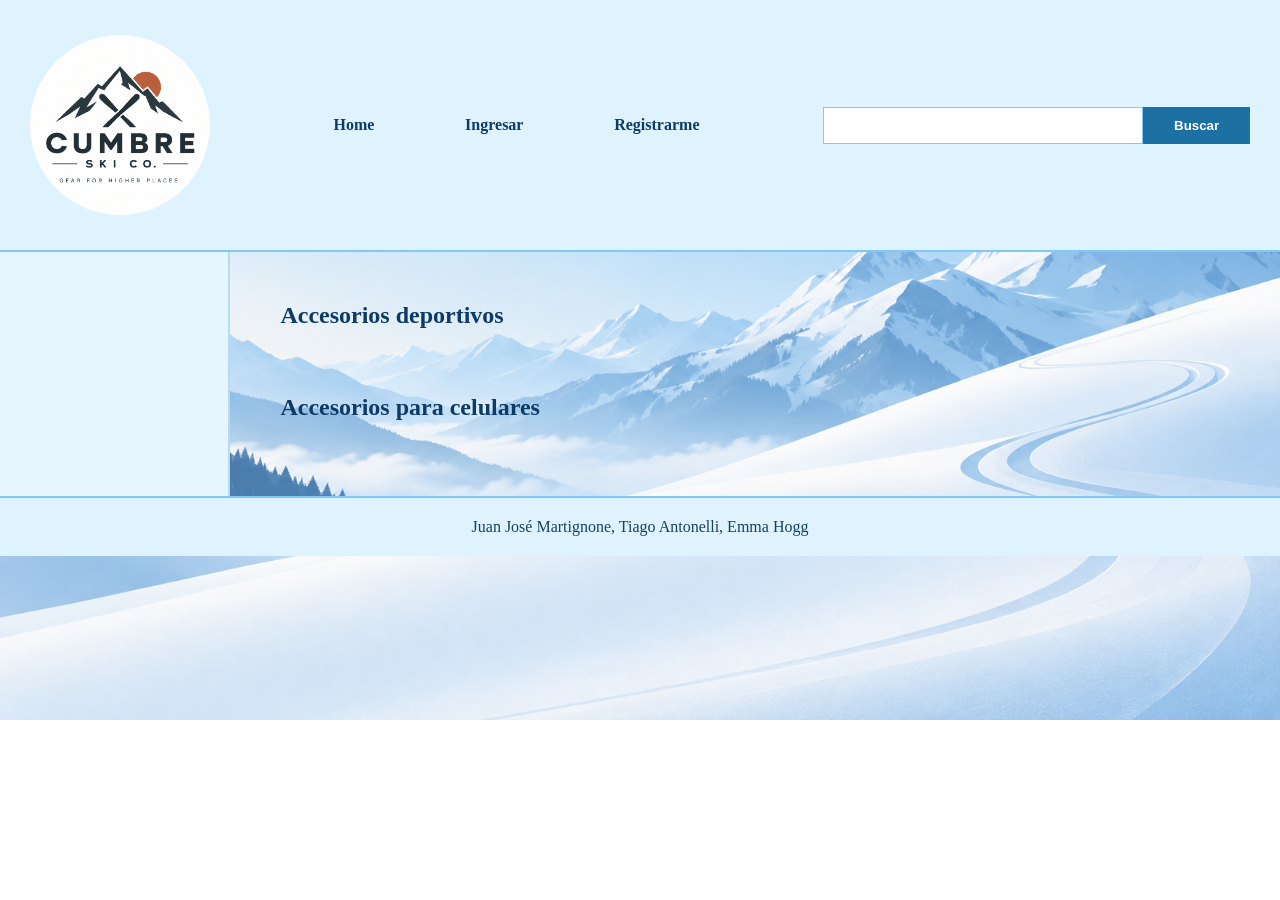
==== commit efc71740: "javascript del index y un poco de category (falta)" ====
--- a/index.html
+++ b/index.html
@@ -28,212 +28,25 @@
 <div class="contenidoPagina">
    <nav class="categorias">
     <ul>
-      <li><a href="./category.html">Beauty</a></li>
-            <li><a href="./category.html">Fragrances</a></li>
-            <li><a href="./category.html">Furniture</a></li>
-            <li><a href="./category.html">Groceries</a></li>
-            <li><a href="./category.html">Home Decoration</a></li>
-            <li><a href="./category.html">Kitchen Accessories</a></li>
-            <li><a href="./category.html">Laptops</a></li>
-            <li><a href="./category.html">Mens Shirts</a></li>
-            <li><a href="./category.html">Mens Shoes</a></li>
-            <li><a href="./category.html">Mens Watches</a></li>
-            <li><a href="./category.html">Mobile Accessories</a></li>
-            <li><a href="./category.html">Motorcycle</a></li>
-            <li><a href="./category.html">Skin Care</a></li>
-            <li><a href="./category.html">Smartphones</a></li>
-            <li><a href="./category.html">Sports Accessories</a></li>
-            <li><a href="./category.html">Sunglasses</a></li>
-            <li><a href="./category.html">Tablets</a></li>
-            <li><a href="./category.html">Tops</a></li>
-            <li><a href="./category.html">Vehicle</a></li>
-            <li><a href="./category.html">Womens Bags</a></li>
-            <li><a href="./category.html">Womens Dresses</a></li>
-            <li><a href="./category.html">Womens Jewellery</a></li>
-            <li><a href="./category.html">Womens Shoes</a></li>
-            <li><a href="./category.html">Womens Watches</a></li>  
     </ul>
    </nav>
 
    <div class="contenidoPrincipal">
 
     <section class="masvendidos">
-        <h1>
-            Productos más Vendidos
-        </h1>
- 
-        <article>
-            <h3>Salomon QST 94s</h3>
-            <img src="./img/producto_1.jpg" alt="producto 1">
-            <h4>$850</h4>
-            <p>Los Salomon QST 94 Black combinan versatilidad, estabilidad y agilidad en un esquí all-mountain pensado para rendir tanto en pista como fuera de ella. Con excelente agarre, buena flotación y una construcción sólida, ofrecen control y confianza en todo tipo de terreno.</p>
-            <a href="./product.html">VER MÁS</a>
-        </article>
-
-        <article>
-            <h3>Faction Agent 2</h3>
-            <img src="./img/producto_2.webp" alt="producto 2">
-            <h4>$649</h4>
-            <p>Los Faction Agent 2 son esquís all-mountain/freeride livianos y versátiles, pensados para quienes buscan buen rendimiento tanto en ascensos como en bajadas. Ofrecen estabilidad, maniobrabilidad y una excelente combinación entre flotación fuera de pista y control en nieve firme.</p>
-            <a href="./product.html">VER MÁS</a>
-        </article>
-
-         <article>
-            <h3>Atomic Bent 100</h3>
-            <img src="./img/producto_3.jpeg" alt="producto 3">
-            <h4>$649</h4>
-            <p>Los Atomic Bent 100 son esquís all-mountain/freeride versátiles y juguetones, ideales para quienes buscan agilidad, flotación y libertad en distintos terrenos. Se destacan por su manejo fácil, buen rendimiento fuera de pista y una respuesta dinámica para un estilo de esquí creativo.</p>
-            <a href="./product.html">VER MÁS</a>
-        </article>
-
-        <article>
-            <h3>Rossignol Peak Storm</h3>
-            <img src="./img/producto_4.jpg" alt="producto 4">
-            <h4>$650</h4>
-            <p>Ski todo terreno con núcleo de madera de álamo, ideal para pistas mixtas y primeros descensos en polvo. Estabilidad a alta velocidad sin perder maniobrabilidad.</p>
-            <a href="./product.html">VER MÁS</a>
-        </article>
-
-         <article>
-            <h3>Atomic GlacierEdge Pro</h3>
-            <img src="./img/producto5.jpeg" alt="producto 5">
-            <h4>$890</h4>
-            <p>Diseñado para esquiadores avanzados que buscan precisión en carving. Construcción en fibra de carbono que reduce el peso sin sacrificar rigidez torsional.</p>
-            <a href="./product.html">VER MÁS</a>
-        </article>
-
-         <article>
-            <h3>Völkl Summit Cruiser</h3>
-            <img src="./img/producto6.jpeg" alt="producto 6">
-            <h4>$480</h4>
-            <p>Opción versátil para intermedios, con flex suave que perdona errores y facilita los giros en pista compactada. Perfecto para jornadas largas.</p>
-            <a href="./product.html">VER MÁS</a>
-        </article>
-
-         <article>
-            <h3>Salomon PowderX Freeride</h3>
-            <img src="./img/producto7.jpeg" alt="producto 7">
-            <h4>$1.020</h4>
-            <p>Pensado para nieve profunda, con patín ancho de 108mm que aporta flotabilidad. La punta rocker permite entrar y salir de la pista sin esfuerzo.</p>
-            <a href="./product.html">VER MÁS</a>
-        </article>
-
-         <article>
-            <h3>Head Alpine Racer LT</h3>
-            <img src="./img/producto8.jpeg" alt="producto 8">
-            <h4>$740</h4>
-            <p>Ski de competición liviano, pensado para slalom gigante. Placa de amortiguación que absorbe vibraciones en curvas cerradas a alta velocidad.</p>
-            <a href="./product.html">VER MÁS</a>
-        </article>
-
-         <article>
-            <h3>Fischer TrailBlazer Touring</h3>
-            <img src="./img/producto9.jpeg" alt="producto 9">
-            <h4>$560</h4>
-            <p>Ski de travesía liviano, con pieles de foca compatibles y fijaciones tech. Pensado para subidas largas sin perder rendimiento en el descenso.</p>
-            <a href="./product.html">VER MÁS</a>
-        </article>
-
-         <article>
-            <h3>Nordica Blackpeak Carver</h3>
-            <img src="./img/producto10.jpeg" alt="producto 10">
-            <h4>$710</h4>
-            <p>Ski de pista pensado para esquiadores de nivel intermedio-avanzado, con doble capa de titanal que suma estabilidad en curvas cerradas.</p>
-            <a href="./product.html">VER MÁS</a>
-        </article>
-
+        <h1>Accesorios deportivos</h1>
     </section>
 
     <section class="catalogo">
-        <h1>
-            Catálogo de Productos
-        </h1>
+        <h1>Accesorios para celulares</h1>
+    </section>
 
-         <article>
-            <h3>Line Vision 96</h3>
-            <img src="./img/producto11.webp" alt="producto 11">
-            <h4>$799</h4>
-            <p>Los Line Vision 96 son esquís all-mountain/freeride livianos y versátiles, ideales para quienes buscan agilidad, flotación y buen control en distintos terrenos. Se destacan por su manejo ágil y su equilibrio entre rendimiento fuera de pista y estabilidad en nieve firme.</p>
-            <a href="./product.html">VER MÁS</a>
-        </article>
-
-         <article>
-            <h3>Salomon QST 100</h3>
-            <img src="./img/producto12.jpg" alt="producto 12">
-            <h4>$849</h4>
-            <p>Los Salomon QST 100 son esquís all-mountain/freeride versátiles, pensados para ofrecer estabilidad, flotación y control en una amplia variedad de terrenos. Combinan muy buen rendimiento fuera de pista con una respuesta sólida y confiable sobre nieve firme.</p>
-            <a href="./product.html">VER MÁS</a>
-        </article>
-
-         <article>
-            <h3>Dynastar M-Free 108</h3>
-            <img src="./img/producto13.webp" alt="producto 13">
-            <h4>$849</h4>
-            <p>Los Dynastar M-Free 100 son esquís freeride versátiles y dinámicos, ideales para quienes buscan flotación, maniobrabilidad y un estilo de esquí ágil. Ofrecen muy buen rendimiento fuera de pista sin perder estabilidad y control en terrenos más firmes.</p>
-            <a href="./product.html">VER MÁS</a>
-        </article>
-
-         <article>
-            <h3>Atomic Bent 90</h3>
-            <img src="./img/producto_14.jpg" alt="producto 14">
-            <h4>$600</h4>
-            <p>Los Atomic Bent 90 son esquís all-mountain livianos, ágiles y juguetones, ideales para quienes buscan maniobrabilidad y versatilidad. Se destacan por su facilidad para hacer giros rápidos, divertirse en pista y explorar distintos terrenos con una sensación dinámica.</p>
-            <a href="./product.html">VER MÁS</a>
-        </article>
-
-        <article>
-            <h3>Rossignol Soul 102</h3>
-            <img src="./img/producto15.jpg" alt="producto 15">
-            <h4>$670</h4>
-            <p>Los Rossignol Soul 102 son esquís freeride versátiles y potentes, pensados para ofrecer flotación, estabilidad y confianza en nieve profunda y terreno variable. Mantienen una respuesta ágil y sólida, ideales para quienes buscan rendimiento fuera de pista sin perder control en la montaña.</p>
-            <a href="./product.html">VER MÁS</a>
-        </article>
-
-        <article>
-            <h3>Salomon Huck Knife Pro</h3>
-            <img src="./img/producto16.jpeg" alt="producto 16">
-            <h4>$580</h4>
-            <p>La Salomon Huck Knife Pro es una snowboard freestyle de alto rendimiento, liviana, reactiva y muy precisa. Está pensada para riders que buscan potencia en los saltos, gran control en el park y una respuesta rápida para maniobras técnicas.</p>
-            <a href="./product.html">VER MÁS</a>
-        </article>
-
-        <article>
-            <h3>Salomon Reflect Pro</h3>
-            <img src="./img/producto17.jpg" alt="producto 17">
-            <h4>$580</h4>
-            <p>La Salomon Reflect es una snowboard versátil y fácil de manejar, ideal para riders que buscan comodidad, control y una conducción predecible. Ofrece un buen equilibrio entre estabilidad y maniobrabilidad, tanto en pista como en distintos terrenos de la montaña.</p>
-            <a href="./product.html">VER MÁS</a>
-        </article>
-        
-        <article>
-            <h3>Burton Ripcord</h3>
-            <img src="./img/producto 18.webp" alt="producto 18">
-            <h4>$499</h4>
-            <p>La Burton Ripcord es una snowboard versátil y fácil de manejar, ideal para riders que buscan progresar con confianza. Ofrece buena estabilidad, giros suaves y una conducción amigable tanto en pista como en distintos terrenos de la montaña.</p>
-            <a href="./product.html">VER MÁS</a>
-        </article>
-    
-        <article>
-            <h3>K2 Almanac</h3>
-            <img src="./img/producto 19.webp" alt="producto 19">
-            <h4>$499</h4>
-            <p>La K2 Almanac es una snowboard all-mountain versátil y equilibrada, pensada para ofrecer estabilidad, control y buena respuesta en distintos tipos de terreno. Combina una conducción segura en pista con la libertad necesaria para explorar toda la montaña.</p>
-            <a href="./product.html">VER MÁS</a>
-        </article>
-
-        <article>
-            <h3>K2 Spellcaster</h3>
-            <img src="./img/producto 20.webp" alt="producto 20">
-            <h4>$499</h4>
-            <p>La K2 Spellcaster es una snowboard freestyle versátil, ágil y reactiva, ideal para riders que buscan precisión y control. Se destaca por su excelente respuesta en el park, buena estabilidad en pista y un manejo dinámico para trucos y giros rápidos.</p>
-            <a href="./product.html">VER MÁS</a>
-        </article>
-
-    </section>
 </div>
 </div>
 <footer>
-    <p>Juan José Martignone, Tiago Antonelli, Emma Hogg</p>
+    Juan José Martignone, Tiago Antonelli, Emma Hogg
 </footer>
+<script src="./js/index.js"></script>
+<script src="./js/categorias.js"></script>
 </body>
 </html>
--- a/css/styles.css
+++ b/css/styles.css
@@ -185,7 +185,7 @@
     margin: 40px;
     border-radius: 10%;
     border: solid rgb(44, 112, 189);
-
+    
 }
 
 .Producto img {
@@ -254,7 +254,6 @@
 
 .registerLogin {
     display: flex;
-    width: 100%;
 }
 
 .formulario {
@@ -262,7 +261,7 @@
     justify-content: center;
     align-items: center;
     font-size: 30px;
-    width: 100%;
+    flex: 1;
 }
 
 .formulario form {
